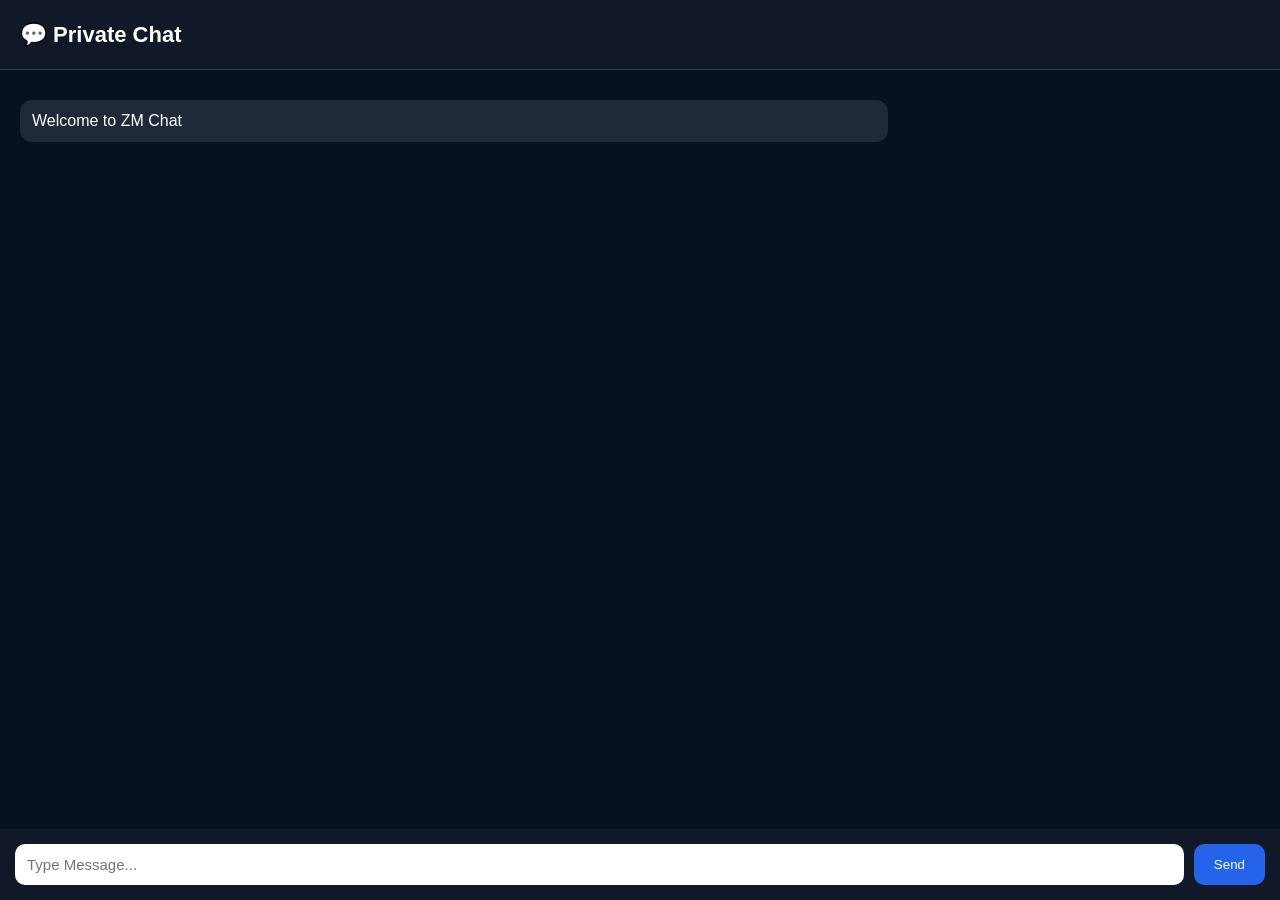
==== chat.html @ f47fba2d "Create chat.html" ====
<!DOCTYPE html>
<html lang="en">
<head>
<meta charset="UTF-8">
<meta name="viewport" content="width=device-width, initial-scale=1.0">
<title>ZM Private Chat</title>

<style>

*{
margin:0;
padding:0;
box-sizing:border-box;
font-family:Segoe UI,sans-serif;
}

body{
background:#081120;
height:100vh;
display:flex;
flex-direction:column;
color:white;
}

.header{
height:70px;
background:#111827;
display:flex;
align-items:center;
padding:0 20px;
font-size:22px;
font-weight:bold;
border-bottom:1px solid #334155;
}

.chatbox{
flex:1;
overflow:auto;
padding:20px;
}

.msg{
max-width:70%;
padding:12px;
margin:10px 0;
border-radius:12px;
}

.me{
background:#2563eb;
margin-left:auto;
}

.other{
background:#1f2937;
}

.bottom{
display:flex;
padding:15px;
background:#111827;
}

.bottom input{
flex:1;
padding:12px;
border:none;
border-radius:10px;
font-size:15px;
}

.bottom button{
margin-left:10px;
padding:12px 20px;
background:#2563eb;
border:none;
border-radius:10px;
color:white;
cursor:pointer;
}

</style>

</head>

<body>

<div class="header">

💬 Private Chat

</div>

<div class="chatbox" id="chatbox">

<div class="msg other">
Welcome to ZM Chat
</div>

</div>

<div class="bottom">

<input id="message" placeholder="Type Message...">

<button onclick="send()">Send</button>

</div>

<script src="chat.js"></script>

</body>
</html>
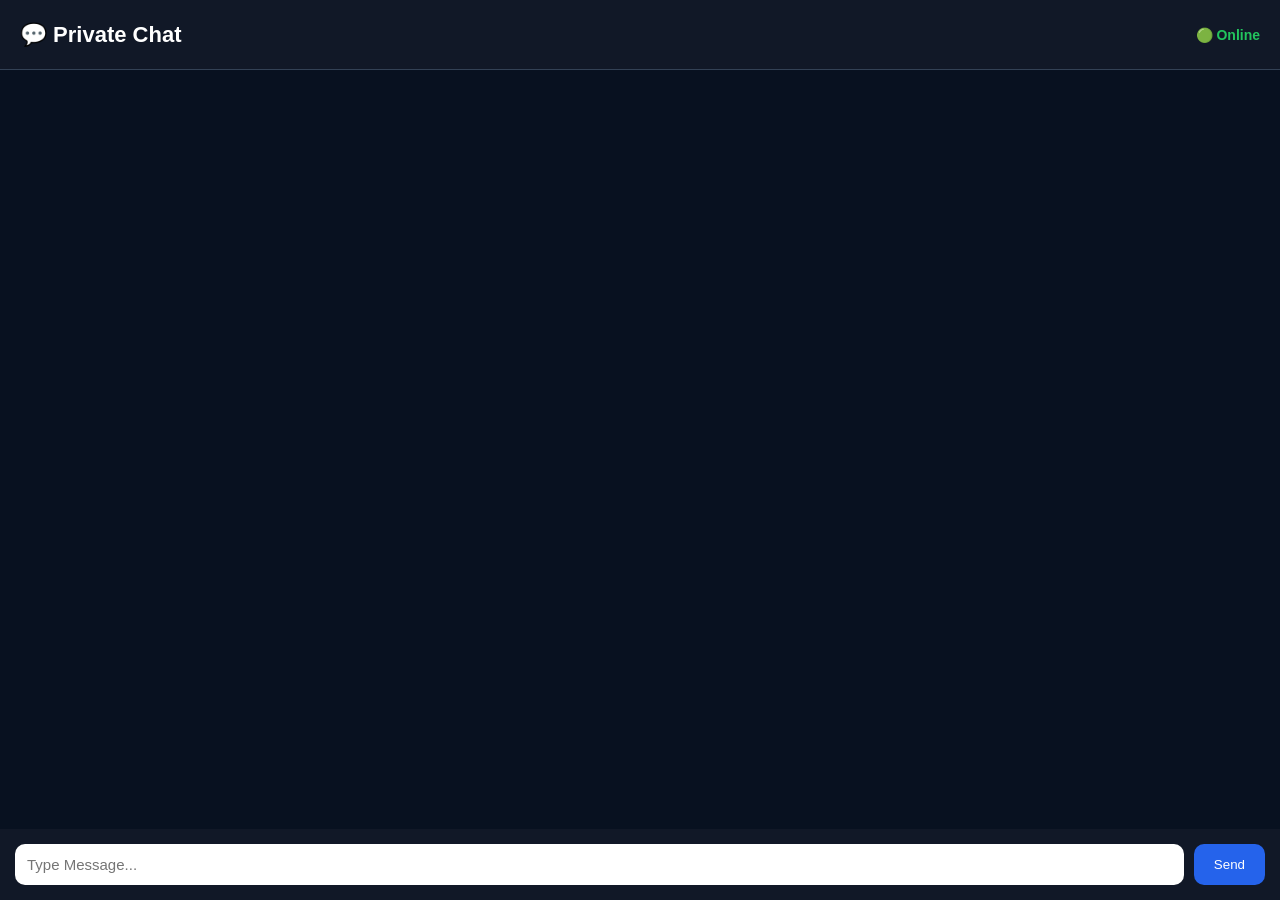
==== commit 341b6872: "Update chat.html" ====
--- a/chat.html
+++ b/chat.html
@@ -85,11 +85,17 @@
 
 <body>
 
+
 <div class="header">
 
-💬 Private Chat
+<span id="chatUser">💬 Private Chat</span>
+
+<span style="margin-left:auto;color:#22c55e;font-size:14px;">
+🟢 Online
+</span>
 
 </div>
+
 
 <div class="chatbox" id="chatbox">
 
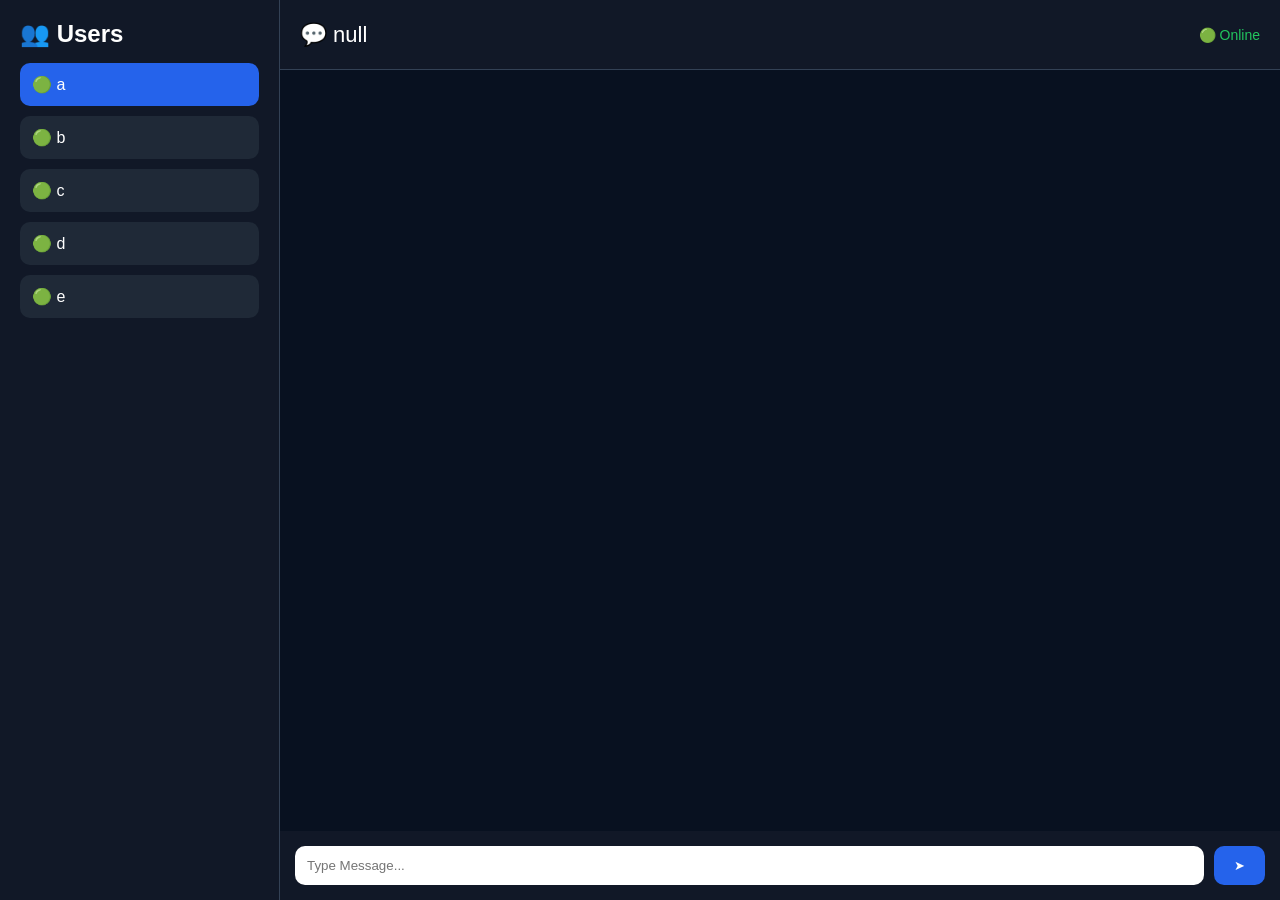
==== commit 0edf2f68: "Update chat.html" ====
--- a/chat.html
+++ b/chat.html
@@ -1,119 +1 @@
-<!DOCTYPE html>
-<html lang="en">
-<head>
-<meta charset="UTF-8">
-<meta name="viewport" content="width=device-width, initial-scale=1.0">
-<title>ZM Private Chat</title>
-
-<style>
-
-*{
-margin:0;
-padding:0;
-box-sizing:border-box;
-font-family:Segoe UI,sans-serif;
-}
-
-body{
-background:#081120;
-height:100vh;
-display:flex;
-flex-direction:column;
-color:white;
-}
-
-.header{
-height:70px;
-background:#111827;
-display:flex;
-align-items:center;
-padding:0 20px;
-font-size:22px;
-font-weight:bold;
-border-bottom:1px solid #334155;
-}
-
-.chatbox{
-flex:1;
-overflow:auto;
-padding:20px;
-}
-
-.msg{
-max-width:70%;
-padding:12px;
-margin:10px 0;
-border-radius:12px;
-}
-
-.me{
-background:#2563eb;
-margin-left:auto;
-}
-
-.other{
-background:#1f2937;
-}
-
-.bottom{
-display:flex;
-padding:15px;
-background:#111827;
-}
-
-.bottom input{
-flex:1;
-padding:12px;
-border:none;
-border-radius:10px;
-font-size:15px;
-}
-
-.bottom button{
-margin-left:10px;
-padding:12px 20px;
-background:#2563eb;
-border:none;
-border-radius:10px;
-color:white;
-cursor:pointer;
-}
-
-</style>
-
-</head>
-
-<body>
-
-
-<div class="header">
-
-<span id="chatUser">💬 Private Chat</span>
-
-<span style="margin-left:auto;color:#22c55e;font-size:14px;">
-🟢 Online
-</span>
-
-</div>
-
-
-<div class="chatbox" id="chatbox">
-
-<div class="msg other">
-Welcome to ZM Chat
-</div>
-
-</div>
-
-<div class="bottom">
-
-<input id="message" placeholder="Type Message...">
-
-<button onclick="send()">Send</button>
-
-</div>
-
-<script src="chat.js"></script>
-
-</body>
-</html>
+<!DOCTYPE html><html lang="en"><head><meta charset="UTF-8"><meta name="viewport" content="width=device-width,initial-scale=1.0"><title>ZM Private Chat</title><style>*{margin:0;padding:0;box-sizing:border-box;font-family:Segoe UI,sans-serif}body{background:#081120;color:#fff;height:100vh}.container{display:flex;height:100vh}.sidebar{width:280px;background:#111827;border-right:1px solid #334155;padding:20px;overflow:auto}.sidebar h2{margin-bottom:15px}.user{padding:12px;background:#1f2937;border-radius:10px;margin-bottom:10px;cursor:pointer}.user:hover,.active{background:#2563eb}.main{flex:1;display:flex;flex-direction:column}.header{height:70px;background:#111827;border-bottom:1px solid #334155;display:flex;align-items:center;padding:0 20px;font-size:22px}.chatbox{flex:1;padding:20px;overflow:auto}.msg{padding:12px;border-radius:12px;max-width:70%;margin:10px 0}.me{background:#2563eb;margin-left:auto}.other{background:#1f2937}.bottom{display:flex;padding:15px;background:#111827}.bottom input{flex:1;padding:12px;border:none;border-radius:10px}.bottom button{margin-left:10px;padding:12px 20px;border:none;border-radius:10px;background:#2563eb;color:#fff}@media(max-width:768px){.container{display:block}.sidebar{width:100%;height:auto;border-right:none;border-bottom:1px solid #334155}}</style></head><body><div class="container"><div class="sidebar"><h2>👥 Users</h2><div class="user active">🟢 a</div><div class="user">🟢 b</div><div class="user">🟢 c</div><div class="user">🟢 d</div><div class="user">🟢 e</div></div><div class="main"><div class="header"><span id="chatUser">💬 ZM Private Chat</span><span style="margin-left:auto;color:#22c55e;font-size:14px;">🟢 Online</span></div><div class="chatbox" id="chatbox"><div class="msg other">Welcome to ZM Secure Chat</div></div><div class="bottom"><input id="message" placeholder="Type Message..."><button onclick="send()">➤</button></div></div></div><script src="chat.js"></script></body></html>
